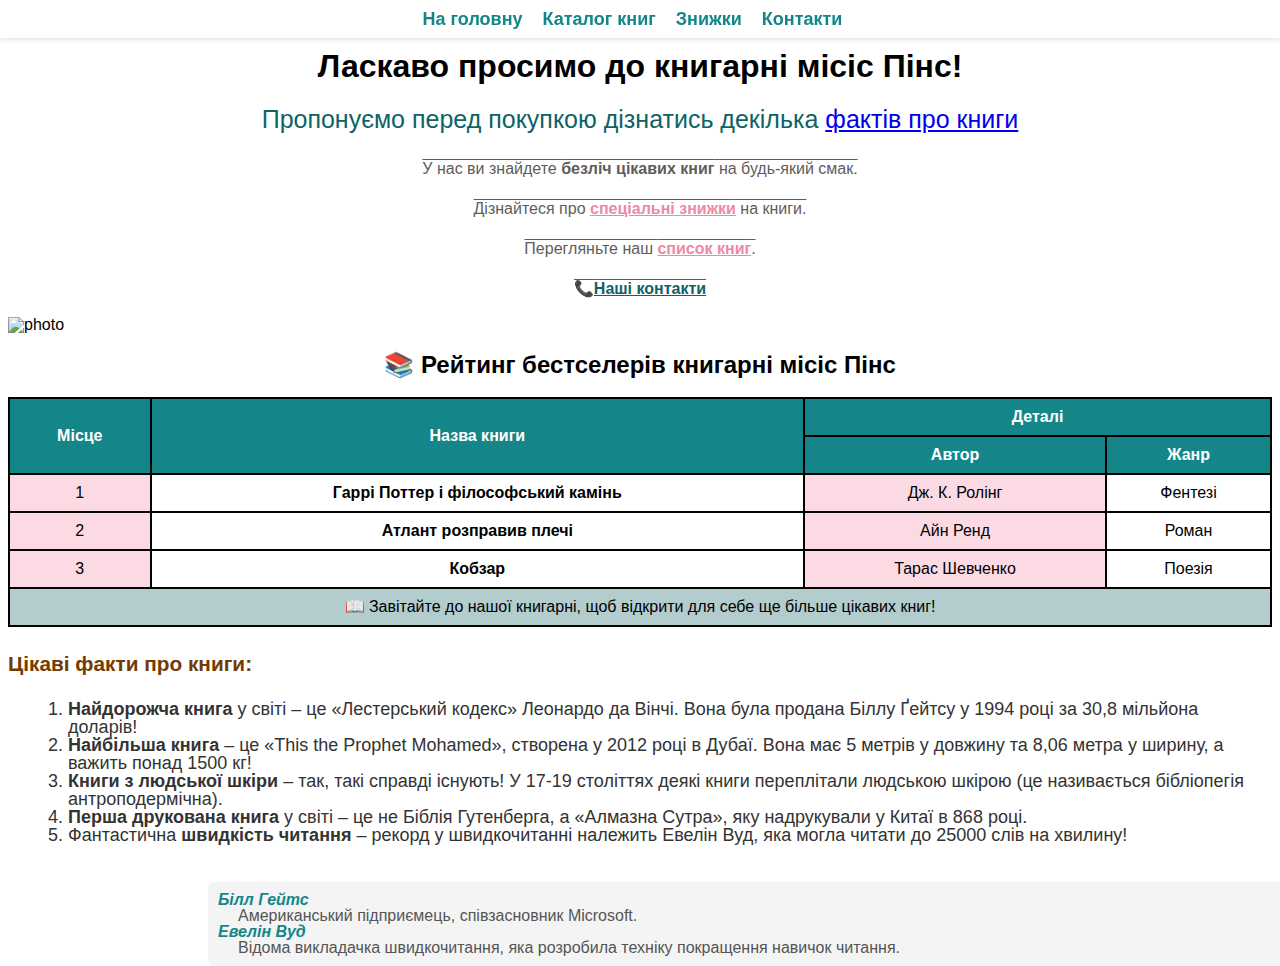
==== index.html @ b4224af3 "lab 5 task 1" ====
<!DOCTYPE html>
<html lang="uk">
<head>
    <meta charset="UTF-8">
    <meta name="author" content="Veronika Slyvka">
    <meta name="viewport" content="width=device-width, initial-scale=1.0">
    <link rel="stylesheet" href="style.css">
    <title>Bookstore</title>
</head>

<body>
    <nav>
        <ul>
            <li><a href="index.html">На головну</a></li>
            <li><a href="books.html">Каталог книг</a></li>
            <li><a href="discounts.html">Знижки</a></li>
            <li><a href="contacts.html">Контакти</a></li>
        </ul>
    </nav>


    <h1 class="first">Ласкаво просимо до книгарні місіс Пінс!</h1>
    <p style="color:#0e6366; text-align: center; font-size: 25px;">Пропонуємо перед покупкою дізнатись декілька <a href="#facts"> фактів про книги</a></p>
    <div class="main-text">
        <p>У нас ви знайдете <span>безліч цікавих книг</span> на будь-який смак.</p>
        <p>Дізнайтеся про <a href="discounts.html" >спеціальні знижки</a> на книги.</p>
        <p>Перегляньте наш <a href="books.html" >список книг</a>.</p>
        <p>📞<a  href="./contacts.html#phone" style="color: #0e6366;" >Наші контакти</a></p>
    </div>

    <p></p>
    <img style="height: 280px;" src="./Images/main.jpg" alt="photo">
    <p></p>
 
    <h2>📚 Рейтинг бестселерів книгарні місіс Пінс</h2>

    <table>
        <colgroup>
            <col style="background-color: #fcdae3;">
            <col>
            <col style="background-color: #fcdae3;">
            <col>
        </colgroup>
        <tr class="bestsellers-table">
            <th rowspan="2">Місце</th>
            <th rowspan="2">Назва книги</th>
            <th colspan="2">Деталі</th>
        </tr>
        <tr class="bestsellers-table">
            <th>Автор</th>
            <th>Жанр</th>
        </tr>
        <tr>
            <td>1</td>
            <td><b>Гаррі Поттер і філософський камінь</b></td>
            <td>Дж. К. Ролінг</td>
            <td>Фентезі</td>
        </tr>
        <tr>
            <td>2</td>
            <td><b>Атлант розправив плечі</b></td>
            <td>Айн Ренд</td>
            <td>Роман</td>
        </tr>
        <tr>
            <td>3</td>
            <td><b>Кобзар</b></td>
            <td>Тарас Шевченко</td>
            <td>Поезія</td>
        </tr>
        <tr>
            <td colspan="4" class="bestsellers-table2">
                📖 Завітайте до нашої книгарні, щоб відкрити для себе ще більше цікавих книг!
            </td>
        </tr>
    </table>


    <h3 id="facts">Цікаві факти про книги:</h3>
    <ol>
        <li><b> Найдорожча книга</b> у світі – це «Лестерський кодекс» Леонардо да Вінчі. Вона була продана Біллу Ґейтсу у 1994 році за 30,8 мільйона доларів!</li>
        <li><b>Найбільша книга</b> – це «This the Prophet Mohamed», створена у 2012 році в Дубаї. Вона має 5 метрів у довжину та 8,06 метра у ширину, а важить понад 1500 кг!</li>
        <li><b>Книги з людської шкіри</b> – так, такі справді існують! У 17-19 століттях деякі книги переплітали людською шкірою (це називається бібліопегія антроподермічна).</li>
        <li><b>Перша друкована книга</b> у світі – це не Біблія Гутенберга, а «Алмазна Сутра», яку надрукували у Китаї в 868 році.</li>
        <li>Фантастична <b>швидкість читання</b> – рекорд у швидкочитанні належить Евелін Вуд, яка могла читати до 25000 слів на хвилину!</li>
    </ol>

    <div class="relative">
        <dl>
            <dt> <i>Білл Гейтс</i></dt>
            <dd>Американський підприємець, співзасновник Microsoft.</dd>
            
            <dt><i>Евелін Вуд</i></dt>
            <dd>Відома викладачка швидкочитання, яка розробила техніку покращення навичок читання.</dd>
        </dl>
    </div>


</body>
</html>
---- style.css ----
body {
    background-color: #ffffff;
    font-size: 16px;
    font-family: Arial, sans-serif;
    text-decoration: none;
    line-height: 1;
    text-align: left;
}

.first{
    margin-top: 50px;
}

h1, h2, h3 {
    color: #000000;
    font-family: Arial, sans-serif !important;
    text-align: center;
}

h1 {
    font-size: 2em;
    font-family: Impact, Haettenschweiler, 'Arial Narrow Bold', sans-serif;
}

h2 {
    font-size: 1.5em;
    font-family: Impact, Haettenschweiler, 'Arial Narrow Bold', sans-serif;
}

h3 {
    font-size: 1.3em;
    font-family: Impact, Haettenschweiler, 'Arial Narrow Bold', sans-serif;
}

nav {
    position: fixed;
    top: 0;
    left: 0;
    width: 100%;
    background-color: white; 
    padding: 10px 0;
    box-shadow: 0 2px 5px rgba(0, 0, 0, 0.1);     
}

nav > ul {  /*дочірній селектор */
    list-style: none;
    padding: 0;
    margin: 0;
    text-align: center;
}

nav ul li {         
    display: inline;
    margin-right: 15px;
}

nav ul li a {    /*контексний селектор */
    text-decoration: none;
    font-size: 18px;
    color: #148689;
    font-weight: bold;
}

.main-text a {  /*контексний селектор */
    color: red;
    font-weight: bold;
}

a {
    text-decoration: underline;
}

.main-text a:hover {   /*наведений курсор */
    color: rgb(204, 39, 110);
}

.main-text a:link {   /*не відвідані посилання */
    color: #ef88a4;
}

.main-text a:visited {  /*відвідані посилання*/
    color: rgb(204, 39, 110);
}

.main-text a:active { /*натиснуте посилання */
    color: rgb(42, 9, 23);
}


.main-text{
    font-size: 16px; 
    color: #5f5d5b; 
    text-decoration: overline;
    line-height: 1.5; 
    text-align: center;
}

span{
    font-weight: bold;
}

#facts{
    color: #733b02; 
    text-decoration: none;
    line-height: 1.5; 
    text-align: left;
}

table {
    width: 100%;
    border-collapse: collapse;
}

td, th {
    border: 2px solid black; 
    padding: 10px;
    text-align: center; 
}

th {
    background-color: #148689;
    color: white;
}

.bestsellers-table1{
    background-color: #148689;
    color: white;
}

.bestsellers-table2{
    text-align: center; 
    background-color: #b3cccd;
}

p + ul{    /*сусідній селектор */
    list-style-type: square;
}

ul, ol {
    font-family: Arial, sans-serif;
    font-size: 18px;
    color: #333;
    margin-left: 20px;
}

dl {
    font-family: Arial, sans-serif;
    background-color: #f4f4f4;
    padding: 10px;
    border-radius: 5px;
}

dt {
    font-weight: bold;
    color: #148689;
}

dd {
    margin-left: 20px;
    color: #555;
}

.relative{
    position: relative;
    top: 20px;
    left: 200px;
}

.float{
    float: right; 
}
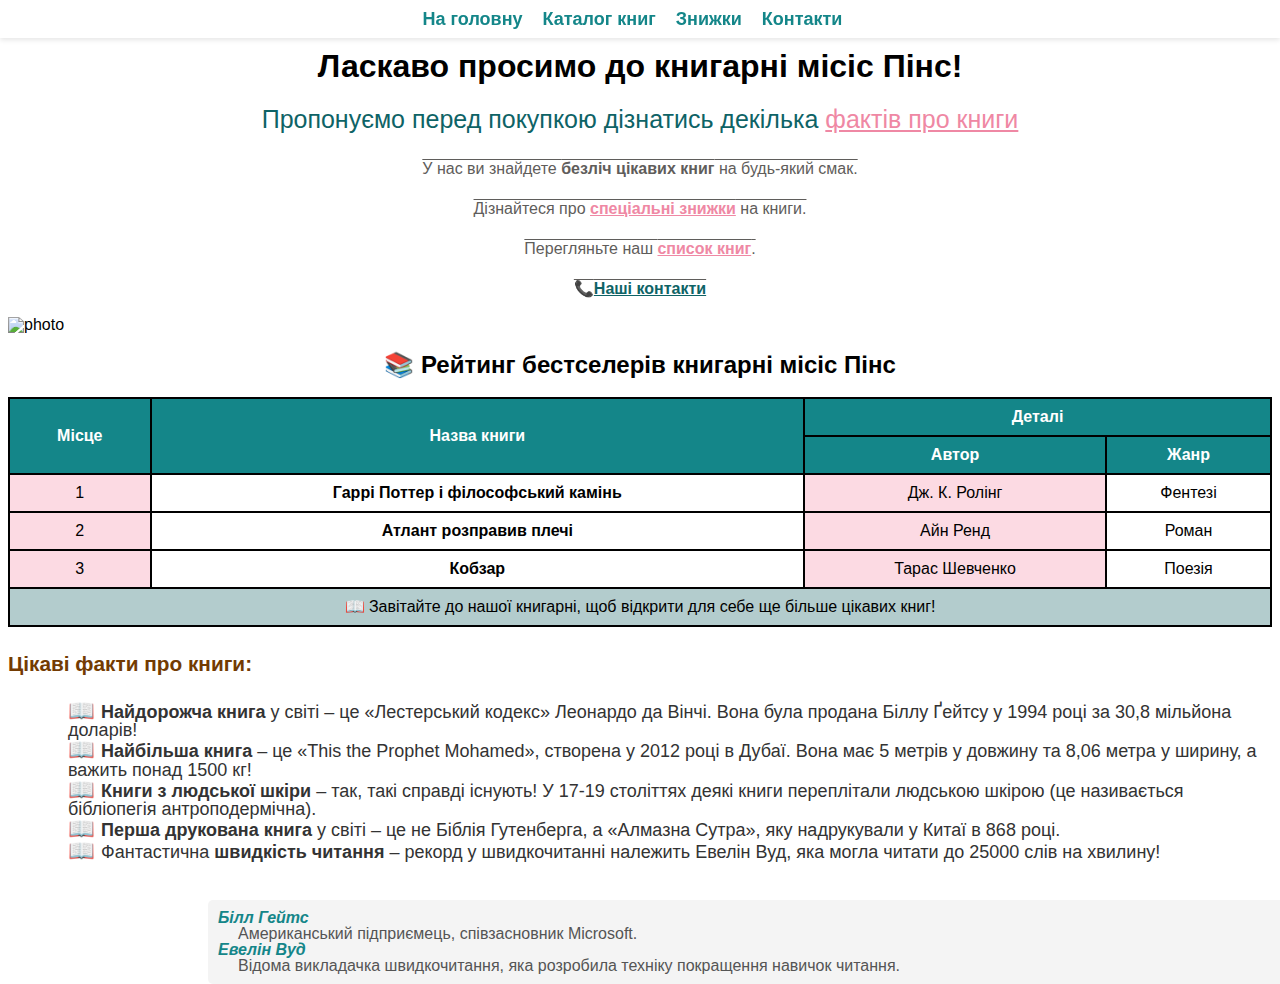
==== commit e53de725: "lab5 all tasks" ====
--- a/index.html
+++ b/index.html
@@ -77,7 +77,7 @@
 
 
     <h3 id="facts">Цікаві факти про книги:</h3>
-    <ol>
+    <ol class="before">
         <li><b> Найдорожча книга</b> у світі – це «Лестерський кодекс» Леонардо да Вінчі. Вона була продана Біллу Ґейтсу у 1994 році за 30,8 мільйона доларів!</li>
         <li><b>Найбільша книга</b> – це «This the Prophet Mohamed», створена у 2012 році в Дубаї. Вона має 5 метрів у довжину та 8,06 метра у ширину, а важить понад 1500 кг!</li>
         <li><b>Книги з людської шкіри</b> – так, такі справді існують! У 17-19 століттях деякі книги переплітали людською шкірою (це називається бібліопегія антроподермічна).</li>
--- a/style.css
+++ b/style.css
@@ -67,10 +67,11 @@
 }
 
 a {
+    color: #ef88a4;
     text-decoration: underline;
 }
 
-.main-text a:hover {   /*наведений курсор */
+a:hover {   /*наведений курсор */
     color: rgb(204, 39, 110);
 }
 
@@ -79,7 +80,7 @@
 }
 
 .main-text a:visited {  /*відвідані посилання*/
-    color: rgb(204, 39, 110);
+    color: #117477;
 }
 
 .main-text a:active { /*натиснуте посилання */
@@ -168,4 +169,26 @@
 
 .float{
     float: right; 
-}+}
+
+.sale{
+    text-align: center;
+    font-size: 19px;
+}
+
+.ababalamaga :first-child{
+    color:  #93314b;
+}
+
+#phone::after {
+    content: "📞";
+}
+
+.before{
+    list-style: none;
+}
+
+.before li::before{
+    content: "📖 ";
+    font-size: 1.2em; 
+}
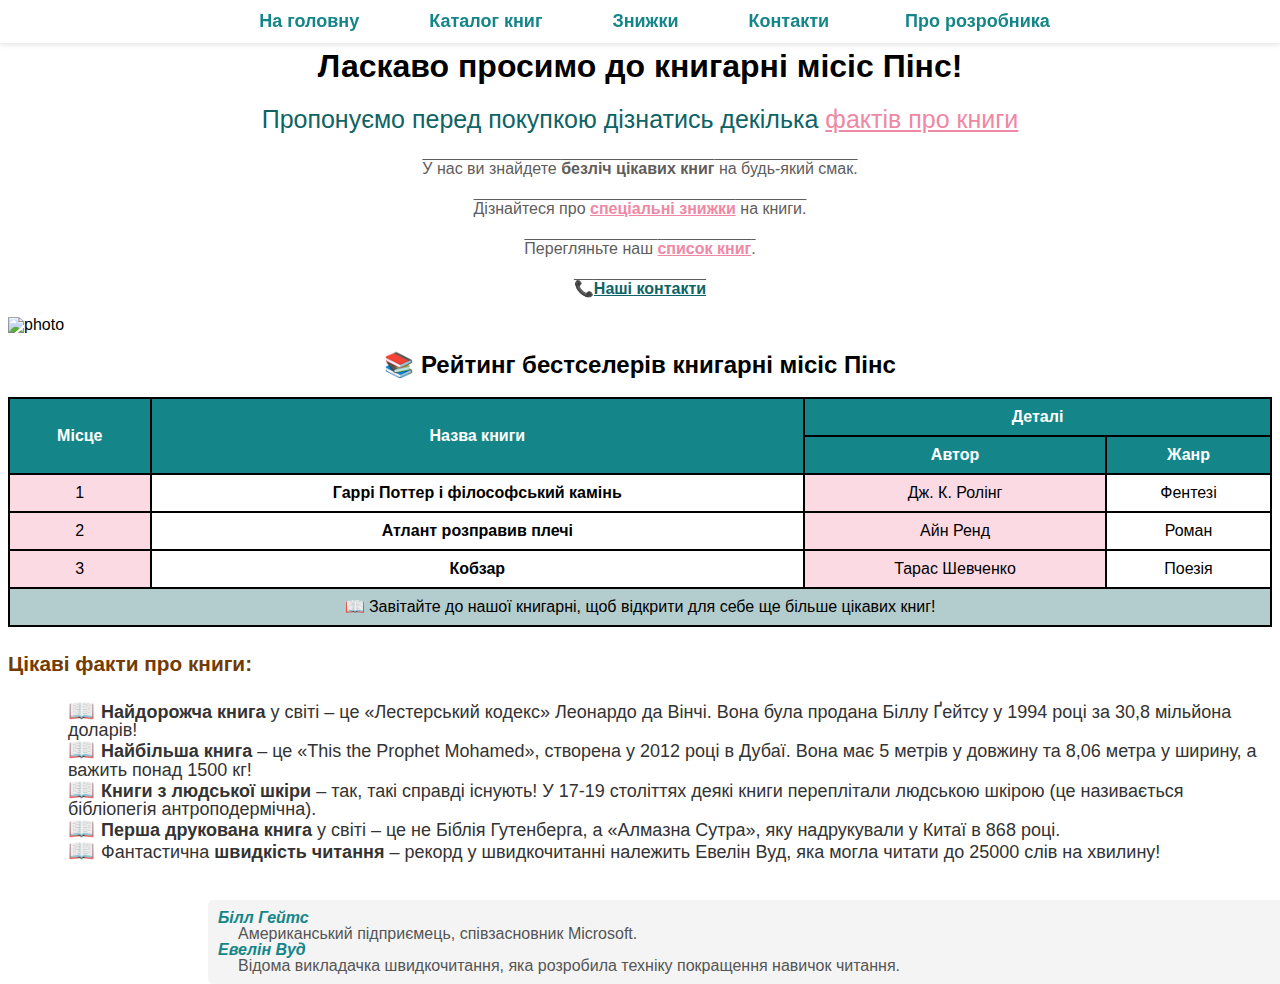
==== commit b4ebccf5: "lab6 task1" ====
--- a/index.html
+++ b/index.html
@@ -15,6 +15,7 @@
             <li><a href="books.html">Каталог книг</a></li>
             <li><a href="discounts.html">Знижки</a></li>
             <li><a href="contacts.html">Контакти</a></li>
+            <li><button onclick="information('Сливка', 'Вероніка')" class="nav-button">Про розробника</button></li>
         </ul>
     </nav>
 
@@ -95,6 +96,7 @@
         </dl>
     </div>
 
+    <script src="./script5.js"></script>
 
 </body>
 </html>--- a/style.css
+++ b/style.css
@@ -52,6 +52,7 @@
 nav ul li {         
     display: inline;
     margin-right: 15px;
+    padding-left: 50px;
 }
 
 nav ul li a {    /*контексний селектор */
@@ -128,6 +129,10 @@
     color: white;
 }
 
+table td a{
+    color: #148689;
+}
+
 .bestsellers-table2{
     text-align: center; 
     background-color: #b3cccd;
@@ -192,3 +197,47 @@
     content: "📖 ";
     font-size: 1.2em; 
 }
+
+.book-buttons {
+    text-align: center;
+    margin-top: 20px;
+}
+
+.book-button1 {
+    background-color: #ef88a4;
+    color: white;
+    font-size: 16px;
+    font-family: Arial, sans-serif;
+    padding: 12px 24px;
+    border: none;
+    border-radius: 8px;
+    margin: 10px;
+    cursor: pointer;
+    margin-right: 70px;
+}
+
+.book-button2 {
+    background-color: #148689;
+    color: white;
+    font-size: 16px;
+    font-family: Arial, sans-serif;
+    padding: 12px 24px;
+    border: none;
+    border-radius: 8px;
+    margin: 10px;
+    cursor: pointer;
+    margin-right: 70px;
+}
+
+.nav-button {
+    background: none;
+    border: none;
+    font-size: 18px;
+    color: #148689;
+    font-weight: bold;
+    cursor: pointer;
+}
+
+.nav-button:hover {
+    color: rgb(204, 39, 110);
+}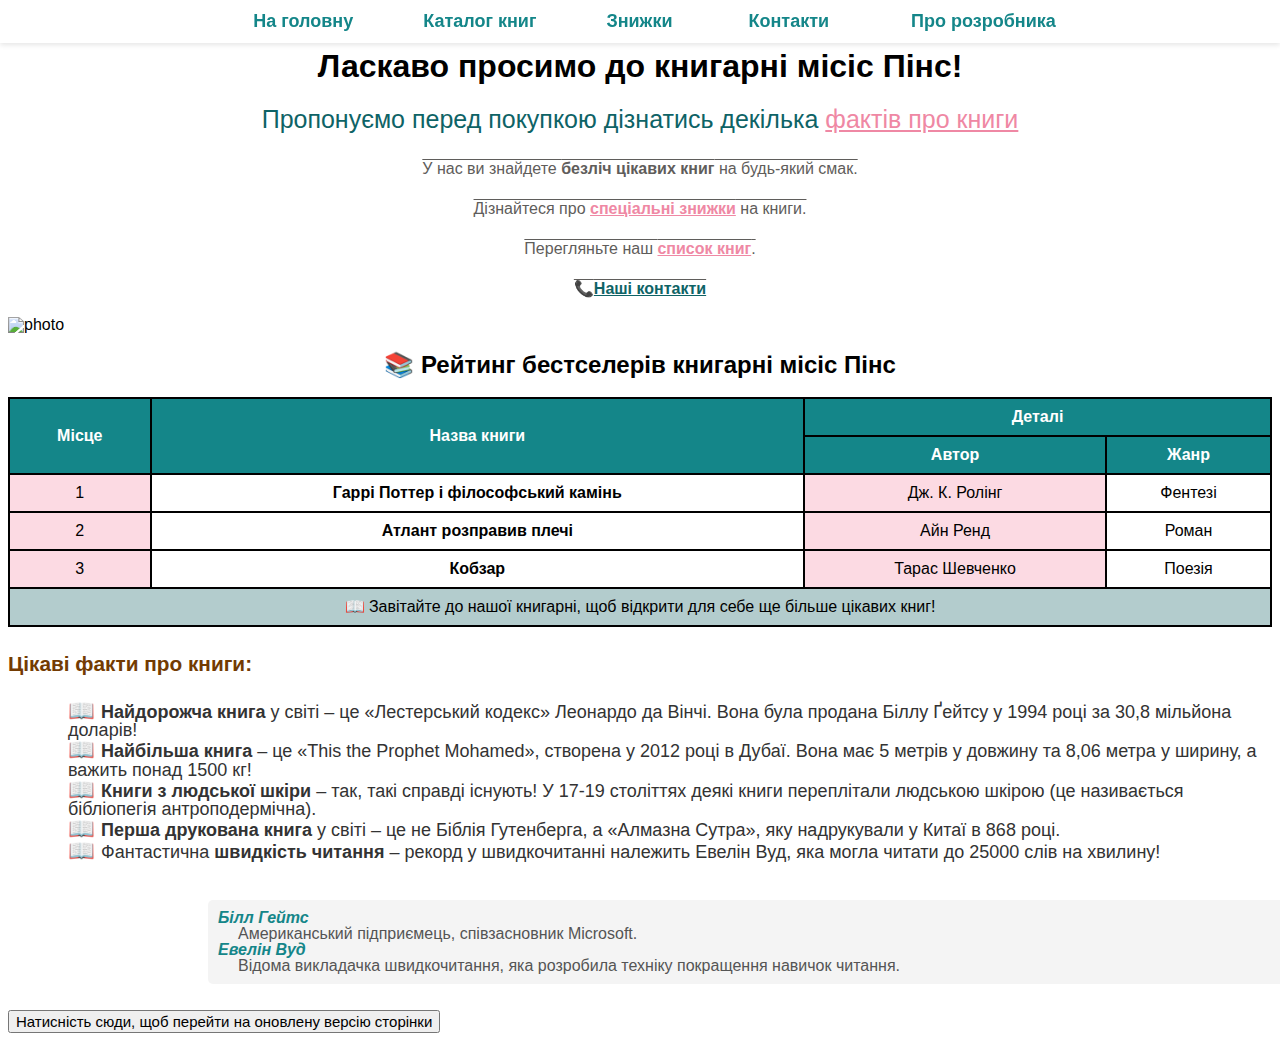
==== commit 1e6fc22c: "lab6 task2" ====
--- a/index.html
+++ b/index.html
@@ -14,13 +14,13 @@
             <li><a href="index.html">На головну</a></li>
             <li><a href="books.html">Каталог книг</a></li>
             <li><a href="discounts.html">Знижки</a></li>
-            <li><a href="contacts.html">Контакти</a></li>
+            <li><button onclick="changeLocation()" class="nav-button">Контакти</button></li>
             <li><button onclick="information('Сливка', 'Вероніка')" class="nav-button">Про розробника</button></li>
         </ul>
     </nav>
 
 
-    <h1 class="first">Ласкаво просимо до книгарні місіс Пінс!</h1>
+    <h1 class="first" id="first">Ласкаво просимо до книгарні місіс Пінс!</h1>
     <p style="color:#0e6366; text-align: center; font-size: 25px;">Пропонуємо перед покупкою дізнатись декілька <a href="#facts"> фактів про книги</a></p>
     <div class="main-text">
         <p>У нас ви знайдете <span>безліч цікавих книг</span> на будь-який смак.</p>
@@ -96,7 +96,9 @@
         </dl>
     </div>
 
-    <script src="./script5.js"></script>
+    <button class="button-background" onclick="newVersion()">Натисність сюди, щоб перейти на оновлену версію сторінки</button> 
+
+    <script src="./script6.js"></script>
 
 </body>
 </html>--- a/style.css
+++ b/style.css
@@ -240,4 +240,12 @@
 
 .nav-button:hover {
     color: rgb(204, 39, 110);
-}+}
+
+.button-background{
+    font-size: 15px;
+    margin-top: 30px;
+    font-family: Arial, sans-serif;
+    cursor: pointer;
+    text-align: center;
+}
